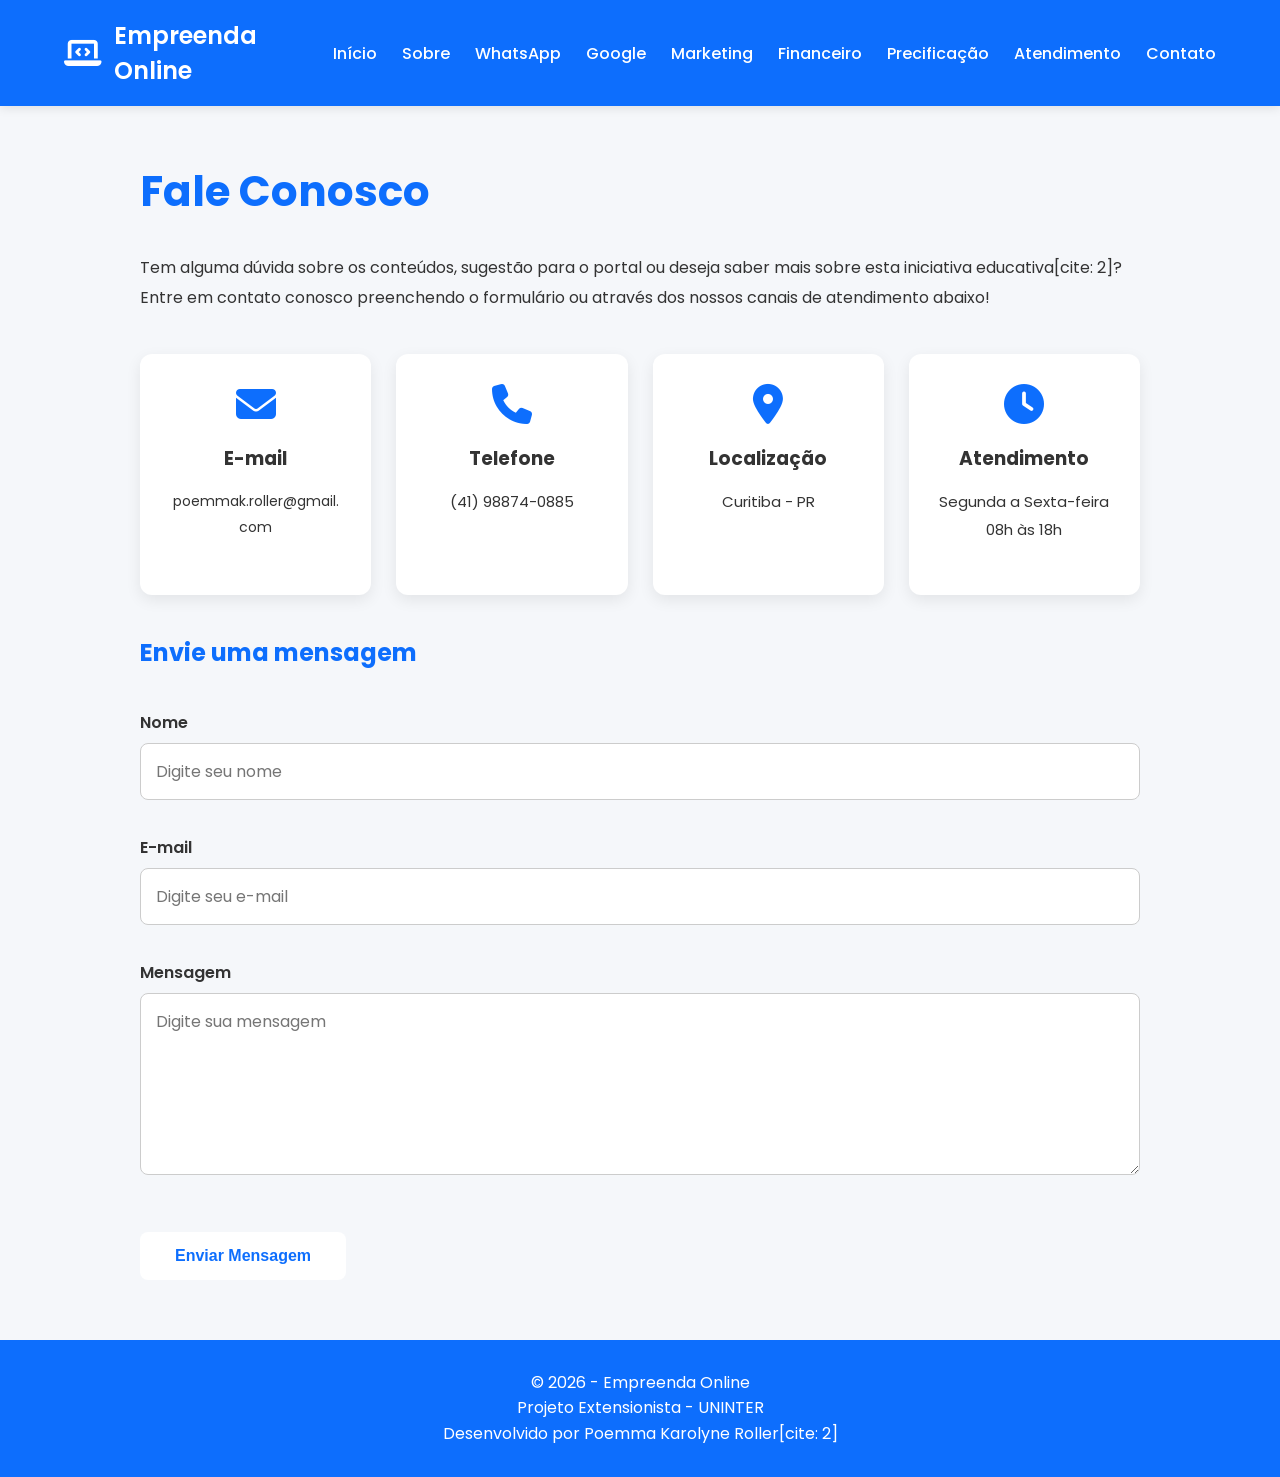
==== contato.html @ 468fee9f "Add files via upload" ====
<!doctype html>
<html lang="pt-BR">
  <head>
    <meta charset="UTF-8" />
    <meta name="viewport" content="width=device-width, initial-scale=1.0" />
    <title>Contato | Empreenda Online</title>

    <!-- CSS Principal e Responsivo -->
    <link rel="stylesheet" href="css/style.css" />
    <link rel="stylesheet" href="css/responsive.css" />

    <!-- Fontes do Google -->
    <link rel="preconnect" href="https://fonts.googleapis.com" />
    <link rel="preconnect" href="https://fonts.gstatic.com" crossorigin />
    <link
      href="https://fonts.googleapis.com/css2?family=Poppins:wght@300;400;500;600;700&display=swap"
      rel="stylesheet"
    />

    <!-- Font Awesome (Ícones) -->
    <link
      rel="stylesheet"
      href="https://cdnjs.cloudflare.com/ajax/libs/font-awesome/6.6.0/css/all.min.css"
    />

    <!-- Script JS -->
    <script src="js/script.js" defer></script>
  </head>

  <body>
    <!-- Cabeçalho / Navegação -->
    <header>
      <div class="container">
        <div class="logo">
          <i class="fa-solid fa-laptop-code"></i>
          <h2>Empreenda Online</h2>
        </div>

        <nav>
          <ul>
            <li><a href="index.html">Início</a></li>
            <li><a href="sobre.html">Sobre</a></li>
            <li><a href="whatsapp.html">WhatsApp</a></li>
            <li><a href="google.html">Google</a></li>
            <li><a href="marketing.html">Marketing</a></li>
            <li><a href="financeiro.html">Financeiro</a></li>
            <li><a href="precificacao.html">Precificação</a></li>
            <li><a href="atendimento.html">Atendimento</a></li>
            <li><a href="contato.html">Contato</a></li>
          </ul>
        </nav>
      </div>
    </header>

    <!-- Conteúdo Principal de Contato -->
    <section class="pagina">
      <div class="conteudo">
        <h1>Fale Conosco</h1>

        <p>
          Tem alguma dúvida sobre os conteúdos, sugestão para o portal ou deseja
          saber mais sobre esta iniciativa educativa[cite: 2]? Entre em contato
          conosco preenchendo o formulário ou através dos nossos canais de
          atendimento abaixo!
        </p>

        <!-- Cartões de Informações de Contato -->
        <div class="cards-info">
          <div class="info">
            <i class="fa-solid fa-envelope"></i>
            <h3>E-mail</h3>
            <p style="word-break: break-all; font-size: 14px">
              poemmak.roller@gmail.com
            </p>
          </div>

          <div class="info">
            <i class="fa-solid fa-phone"></i>
            <h3>Telefone</h3>
            <p>(41) 98874-0885</p>
          </div>

          <div class="info">
            <i class="fa-solid fa-location-dot"></i>
            <h3>Localização</h3>
            <p>Curitiba - PR</p>
          </div>

          <div class="info">
            <i class="fa-solid fa-clock"></i>
            <h3>Atendimento</h3>
            <p>Segunda a Sexta-feira<br />08h às 18h</p>
          </div>
        </div>

        <h2>Envie uma mensagem</h2>

        <!-- Formulário com envio real via FormSubmit -->
        <form
          action="https://formsubmit.co/poemmak.roller@gmail.com"
          method="POST"
        >
          <!-- Configurações do FormSubmit -->
          <input
            type="hidden"
            name="_subject"
            value="Novo Contato - Empreenda Online"
          />
          <input type="hidden" name="_captcha" value="false" />

          <label for="nome">Nome</label>
          <input
            type="text"
            id="nome"
            name="Nome"
            placeholder="Digite seu nome"
            required
          />

          <label for="email">E-mail</label>
          <input
            type="email"
            id="email"
            name="Email"
            placeholder="Digite seu e-mail"
            required
          />

          <label for="mensagem">Mensagem</label>
          <textarea
            id="mensagem"
            name="Mensagem"
            rows="6"
            placeholder="Digite sua mensagem"
            required
          ></textarea>

          <button type="submit" class="btn">Enviar Mensagem</button>
        </form>
      </div>
    </section>

    <!-- Rodapé Padronizado -->
    <footer>
      <p>
        © 2026 - Empreenda Online <br />
        Projeto Extensionista - UNINTER <br />
        Desenvolvido por Poemma Karolyne Roller[cite: 2]
      </p>
    </footer>
  </body>
</html>
---- css/style.css ----
/* ==========================================================================
   1. CONFIGURAÇÕES GERAIS E RESET
   ========================================================================== */
* {
  margin: 0;
  padding: 0;
  box-sizing: border-box;
}

body {
  font-family: 'Poppins', sans-serif;
  background-color: #f5f7fa;
  color: #333333;
}

/* ==========================================================================
   2. NAVEGAÇÃO E CABEÇALHO (HEADER)
   ========================================================================== */
header {
  background: #0d6efd;
  color: #ffffff;
  position: fixed;
  width: 100%;
  top: 0;
  z-index: 1000;
  box-shadow: 0 2px 10px rgba(0, 0, 0, 0.1);
}

.container {
  width: 90%;
  max-width: 1200px;
  margin: auto;
  display: flex;
  justify-content: space-between;
  align-items: center;
  padding: 18px 0;
}

.logo {
  display: flex;
  align-items: center;
  gap: 12px;
  color: #ffffff;
}

.logo i {
  font-size: 30px;
}

.logo h2 {
  font-size: 24px;
  font-weight: 600;
}

nav ul {
  display: flex;
  list-style: none;
  gap: 25px;
}

nav a {
  color: #ffffff;
  text-decoration: none;
  font-weight: 500;
  transition: color 0.3s ease;
}

nav a:hover {
  color: #ffd43b;
}

/* ==========================================================================
   3. BANNER PRINCIPAL (HERO)
   ========================================================================== */
.hero {
  min-height: 100vh;
  display: flex;
  justify-content: center;
  align-items: center;
  text-align: center;
  padding: 120px 30px 60px 30px; /* Compensação do header fixo */
  background: linear-gradient(135deg, #0d6efd, #2b8cff);
  color: #ffffff;
}

.hero h1 {
  font-size: 3rem;
  margin-bottom: 20px;
}

.hero p {
  max-width: 700px;
  margin: auto;
  line-height: 1.8;
  font-size: 18px;
}

.btn {
  display: inline-block;
  margin-top: 35px;
  background: #ffffff;
  color: #0d6efd;
  padding: 15px 35px;
  border-radius: 8px;
  text-decoration: none;
  font-weight: bold;
  transition: all 0.3s ease;
}

.btn:hover {
  background: #ffd43b;
  color: #0d6efd;
  transform: translateY(-4px);
  box-shadow: 0 10px 20px rgba(0, 0, 0, 0.2);
}

/* ==========================================================================
   4. SEÇÃO BENEFÍCIOS
   ========================================================================== */
.beneficios {
  background: #ffffff;
  padding: 80px 20px;
  text-align: center;
}

.beneficios h2 {
  color: #0d6efd;
  font-size: 36px;
  margin-bottom: 50px;
}

.beneficios-grid {
  width: 90%;
  max-width: 1200px;
  margin: auto;
  display: grid;
  grid-template-columns: repeat(auto-fit, minmax(250px, 1fr));
  gap: 30px;
}

.beneficio {
  background: #f8f9fa;
  padding: 35px;
  border-radius: 15px;
  transition:
    transform 0.3s ease,
    box-shadow 0.3s ease;
}

.beneficio:hover {
  transform: translateY(-8px);
  box-shadow: 0 8px 20px rgba(0, 0, 0, 0.08);
}

.beneficio i {
  font-size: 45px;
  color: #0d6efd;
  margin-bottom: 20px;
}

.beneficio h3 {
  margin-bottom: 15px;
}

.beneficio p {
  line-height: 1.7;
}

/* ==========================================================================
   5. CARDS DE CONTEÚDO (GRID)
   ========================================================================== */
.cards {
  width: 90%;
  max-width: 1200px;
  margin: auto;
  padding: 80px 0;
}

.cards h2 {
  text-align: center;
  margin-bottom: 50px;
  font-size: 35px;
}

.grid {
  display: grid;
  grid-template-columns: repeat(auto-fit, minmax(280px, 1fr));
  gap: 30px;
}

.card-link {
  text-decoration: none;
  color: inherit;
  display: block;
}

.card {
  background: #ffffff;
  border-radius: 12px;
  padding: 35px;
  text-align: center;
  box-shadow: 0 8px 20px rgba(0, 0, 0, 0.08);
  cursor: pointer;
  transition:
    transform 0.3s ease,
    box-shadow 0.3s ease;
  animation: aparecer 0.8s ease;
}

.card:hover {
  transform: translateY(-8px);
  box-shadow: 0 12px 25px rgba(13, 110, 253, 0.18);
}

.card i {
  font-size: 50px;
  color: #0d6efd;
  margin-bottom: 20px;
}

.card h3 {
  margin-bottom: 15px;
}

.card p {
  line-height: 1.6;
}

@keyframes aparecer {
  from {
    opacity: 0;
    transform: translateY(30px);
  }
  to {
    opacity: 1;
    transform: translateY(0);
  }
}

/* ==========================================================================
   6. SEÇÃO SOBRE O PROJETO
   ========================================================================== */
.sobre-projeto {
  background: #ffffff;
  padding: 80px 20px;
  text-align: center;
}

.sobre-container {
  width: 90%;
  max-width: 900px;
  margin: auto;
}

.sobre-projeto h2 {
  color: #0d6efd;
  margin-bottom: 25px;
  font-size: 36px;
}

.sobre-projeto p {
  line-height: 1.8;
  font-size: 18px;
  margin-bottom: 20px;
}

/* ==========================================================================
   7. ESTRUTURA PARA PÁGINAS INTERNAS
   ========================================================================== */
.pagina {
  margin-top: 100px;
  padding: 60px 20px;
}

.conteudo {
  width: 90%;
  max-width: 1000px;
  margin: auto;
}

.conteudo h1 {
  color: #0d6efd;
  margin-bottom: 30px;
  font-size: 42px;
}

.conteudo h2 {
  color: #0d6efd;
  margin-top: 40px;
  margin-bottom: 20px;
}

.conteudo p {
  line-height: 1.9;
  margin-bottom: 20px;
}

.conteudo ul {
  margin-left: 25px;
  line-height: 2;
}

.cards-info {
  display: grid;
  grid-template-columns: repeat(auto-fit, minmax(220px, 1fr));
  gap: 25px;
  margin: 40px 0;
}

.info {
  background: #ffffff;
  padding: 30px;
  border-radius: 12px;
  text-align: center;
  box-shadow: 0 5px 15px rgba(0, 0, 0, 0.08);
}

.info i {
  font-size: 40px;
  color: #0d6efd;
  margin-bottom: 20px;
}

.info h3 {
  margin-bottom: 15px;
}

.info p {
  font-size: 15px;
}

/* Formulario */
form {
  margin-top: 40px;
}

label {
  display: block;
  margin-top: 20px;
  margin-bottom: 8px;
  font-weight: 600;
}

input,
textarea {
  width: 100%;
  padding: 15px;
  border: 1px solid #ccc;
  border-radius: 8px;
  font-size: 16px;
  margin-bottom: 15px;
  font-family: inherit;
}

textarea {
  resize: vertical;
}

button {
  border: none;
  cursor: pointer;
  background: #0d6efd;
  color: #ffffff;
  padding: 15px 30px;
  border-radius: 8px;
  font-weight: bold;
  font-size: 16px;
  transition: background 0.3s ease;
}

button:hover {
  background: #0b5ed7;
}

/* ==========================================================================
   8. RODAPÉ (FOOTER)
   ========================================================================== */
footer {
  background: #0d6efd;
  color: #ffffff;
  text-align: center;
  padding: 30px;
  line-height: 1.6;
}
---- css/responsive.css ----
/* ==========================================================================
   MEDIAS QUERIES - RESPONSIVIDADE
   ========================================================================== */

/* --- Tablets e Dispositivos Médios (Até 992px) --- */
@media (max-width: 992px) {
  .container {
    flex-direction: column;
    gap: 15px;
    padding: 15px 0;
  }

  nav ul {
    flex-wrap: wrap;
    justify-content: center;
    gap: 15px;
  }

  nav a {
    font-size: 14px;
  }

  .hero {
    padding-top: 160px; /* Mais espaço para o menu que ocupou 2 linhas */
  }

  .hero h1 {
    font-size: 2.3rem;
  }

  .beneficios-grid,
  .grid {
    grid-template-columns: repeat(2, 1fr); /* 2 colunas em tablets */
  }
}

/* --- Smartphones e Dispositivos Pequenos (Até 600px) --- */
@media (max-width: 600px) {
  /* Menu */
  nav ul {
    gap: 10px 15px;
  }

  nav a {
    font-size: 13px;
  }

  .logo h2 {
    font-size: 20px;
  }

  .logo i {
    font-size: 24px;
  }

  /* Banner Principal */
  .hero {
    padding-top: 180px;
    padding-bottom: 40px;
  }

  .hero h1 {
    font-size: 1.8rem;
  }

  .hero p {
    font-size: 15px;
  }

  .btn {
    padding: 12px 25px;
    font-size: 15px;
  }

  /* Seções e Títulos */
  .beneficios,
  .cards,
  .sobre-projeto,
  .pagina {
    padding: 50px 15px;
  }

  .beneficios h2,
  .cards h2,
  .sobre-projeto h2,
  .conteudo h1 {
    font-size: 26px;
    margin-bottom: 30px;
  }

  /* Grades em 1 única coluna para telas pequenas */
  .beneficios-grid,
  .grid,
  .cards-info {
    grid-template-columns: 1fr;
    gap: 20px;
  }

  .beneficio,
  .card,
  .info {
    padding: 25px 20px;
  }

  /* Formulários nas páginas de contato/atendimento */
  input,
  textarea {
    padding: 12px;
    font-size: 14px;
  }

  button {
    width: 100%; /* Botão ocupa a largura toda no celular */
    padding: 14px;
  }
}
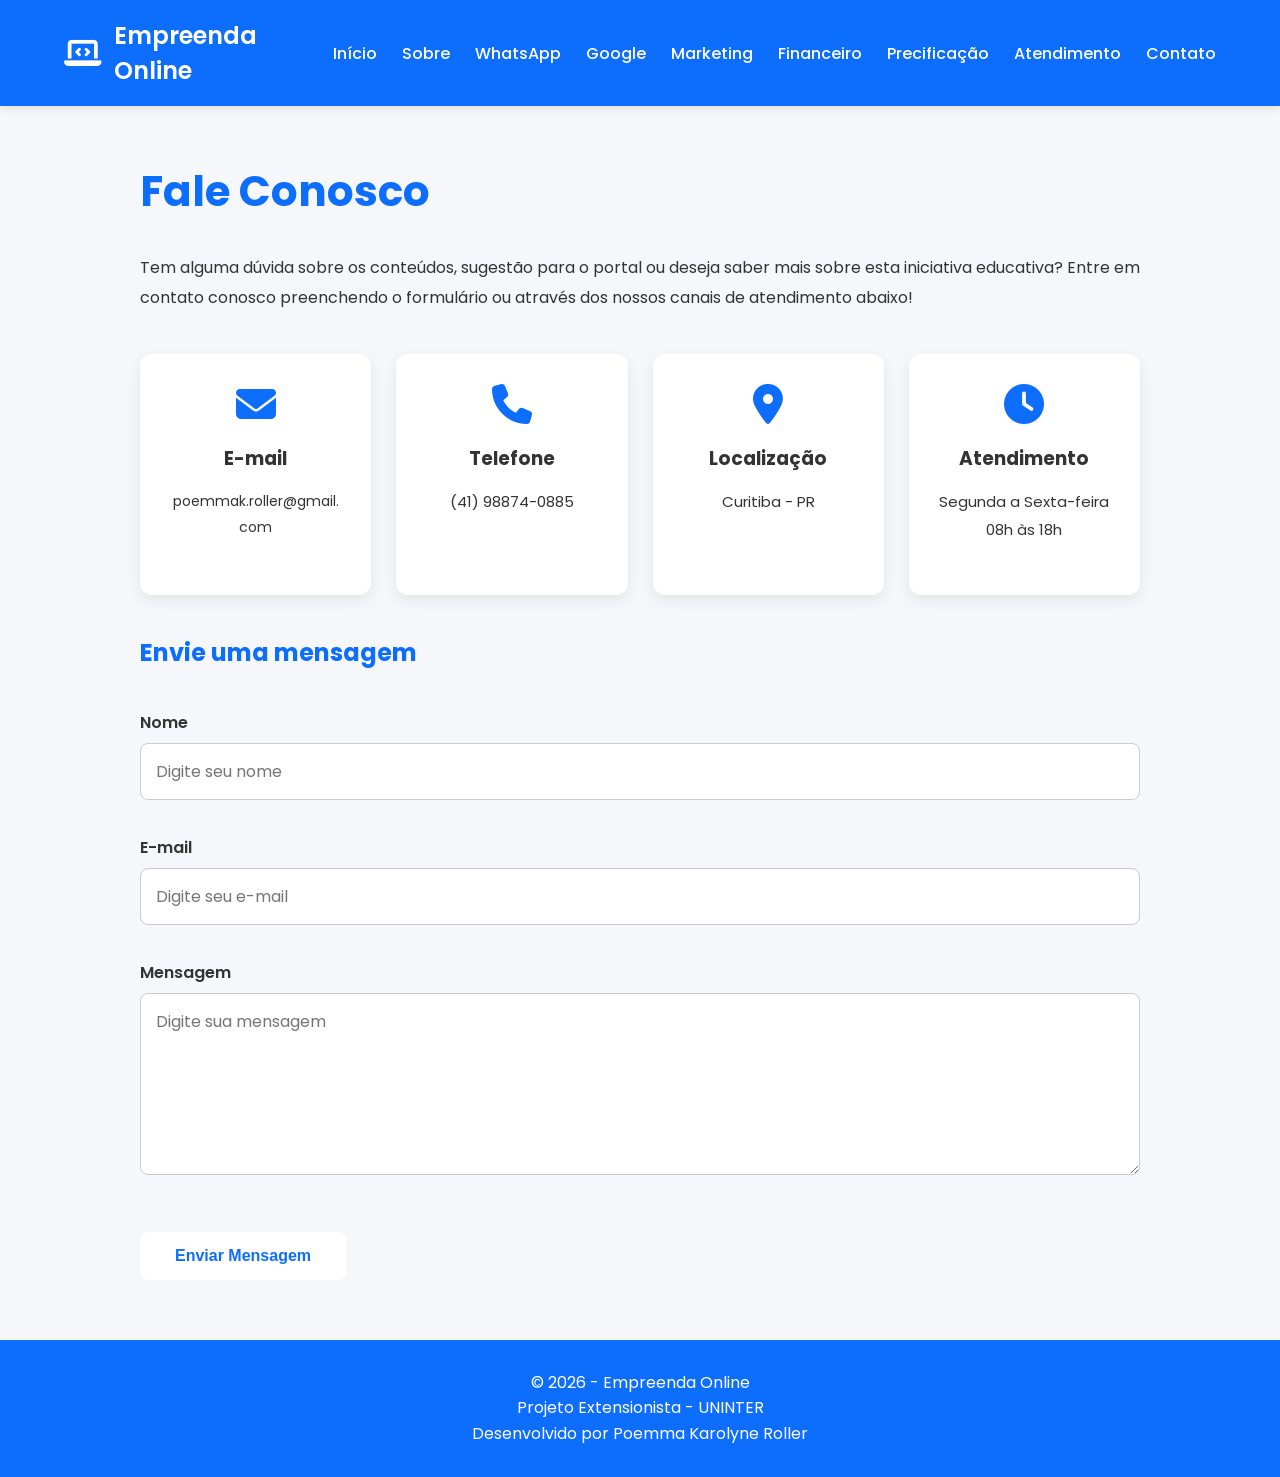
==== commit 0af56ab5: "Update contato.html" ====
--- a/contato.html
+++ b/contato.html
@@ -59,9 +59,9 @@
 
         <p>
           Tem alguma dúvida sobre os conteúdos, sugestão para o portal ou deseja
-          saber mais sobre esta iniciativa educativa[cite: 2]? Entre em contato
-          conosco preenchendo o formulário ou através dos nossos canais de
-          atendimento abaixo!
+          saber mais sobre esta iniciativa educativa? Entre em contato conosco
+          preenchendo o formulário ou através dos nossos canais de atendimento
+          abaixo!
         </p>
 
         <!-- Cartões de Informações de Contato -->
@@ -145,7 +145,7 @@
       <p>
         © 2026 - Empreenda Online <br />
         Projeto Extensionista - UNINTER <br />
-        Desenvolvido por Poemma Karolyne Roller[cite: 2]
+        Desenvolvido por Poemma Karolyne Roller
       </p>
     </footer>
   </body>
